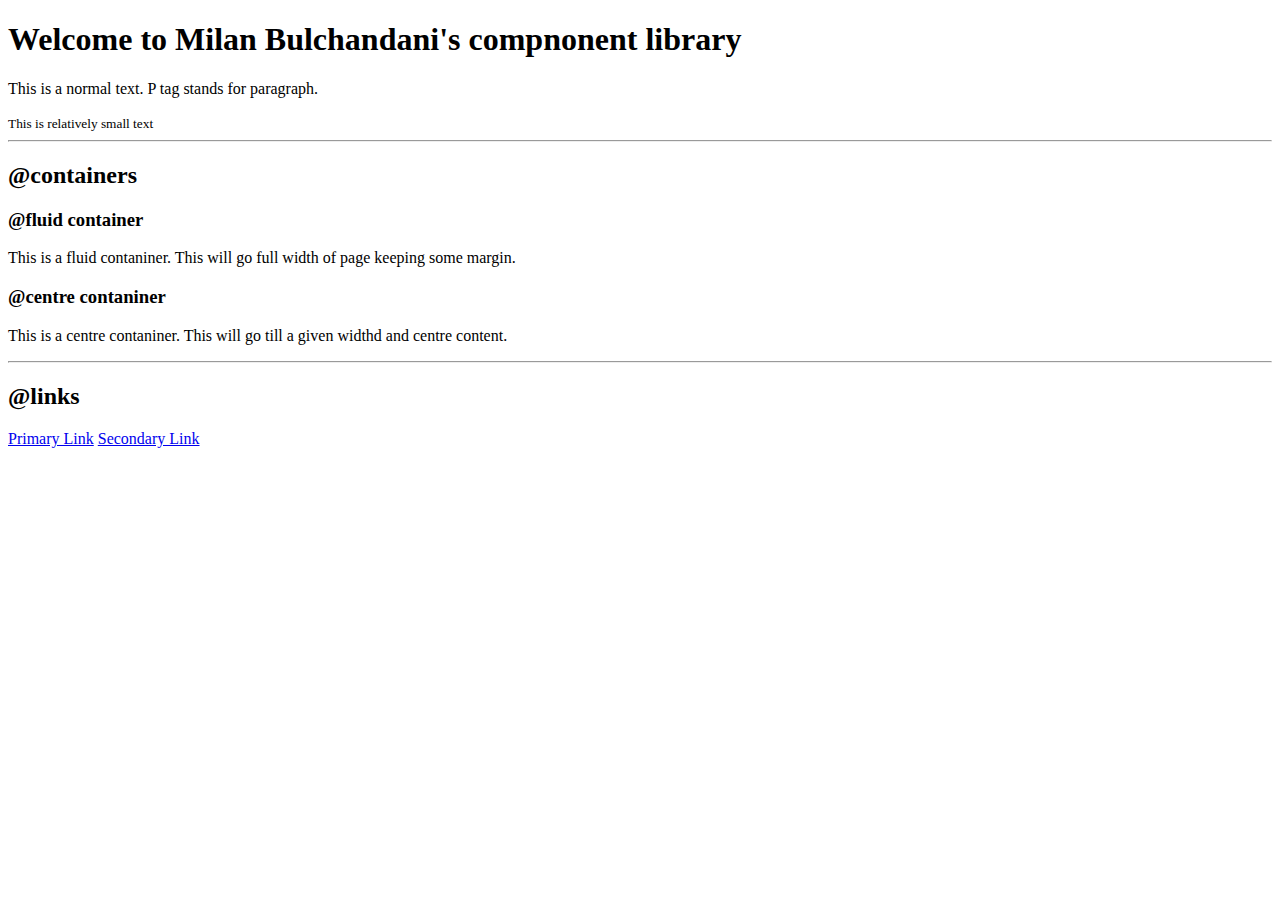
==== index.html @ fd12f9ad "docs: upto links" ====
<!DOCTYPE html>
<html lang="en">
<head>
    <meta charset="UTF-8">
    <meta http-equiv="X-UA-Compatible" content="IE=edge">
    <meta name="viewport" content="width=device-width, initial-scale=1.0">
    <title>Component Library</title>
</head>
<body>
    <h1>Welcome to Milan Bulchandani's compnonent library</h1>
        <p>This is a normal text.  P tag stands for paragraph.</p>
        <small>This is relatively small text</small>

    <hr>

    <h2>@containers</h2>
        <h3>@fluid container</h3>
        <p>This is a fluid contaniner.  This will go full width of page keeping some margin.</p>

        <h3>@centre contaniner</h3>
        <p>This is a centre contaniner.  This will go till a given widthd and centre content.</p>

    <hr>

    <h2>@links</h2>
        <a href="/">Primary Link</a>
        <a href="/">Secondary Link</a>
    
    
    
</body>
</html>
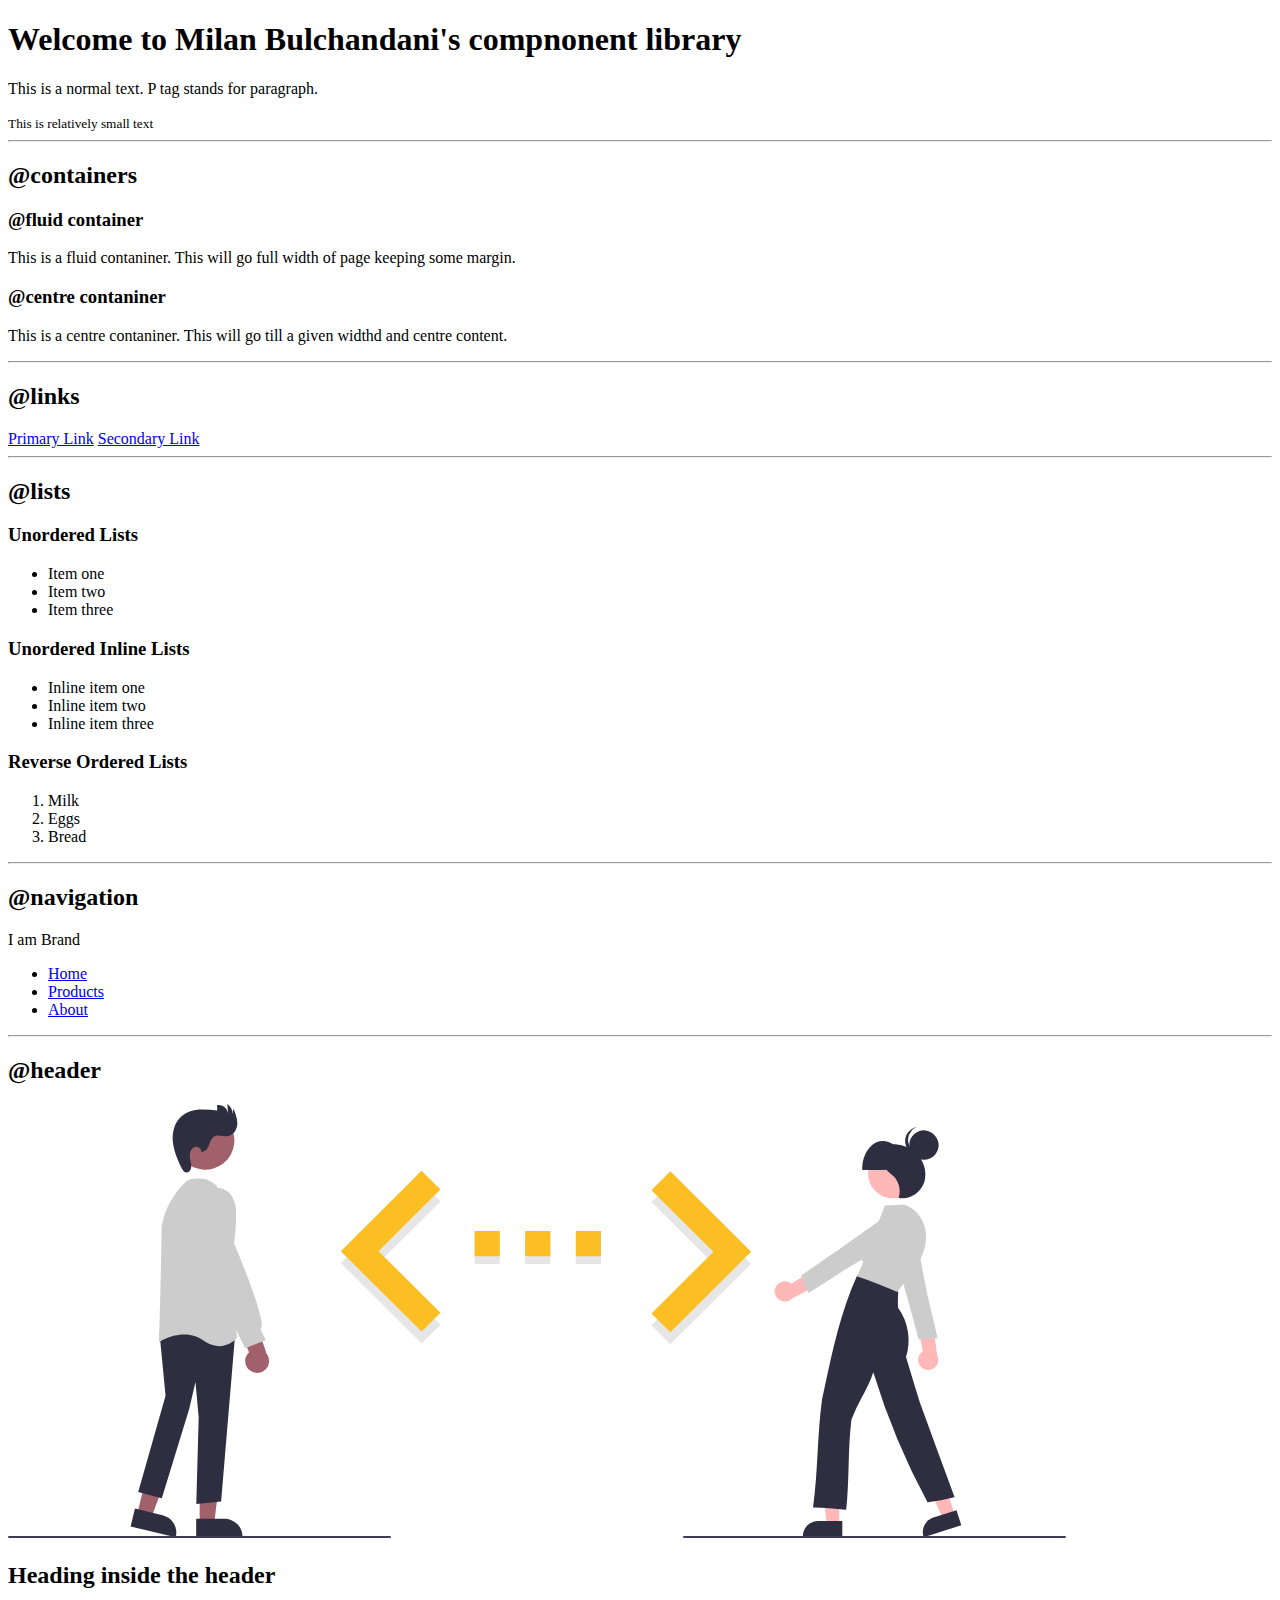
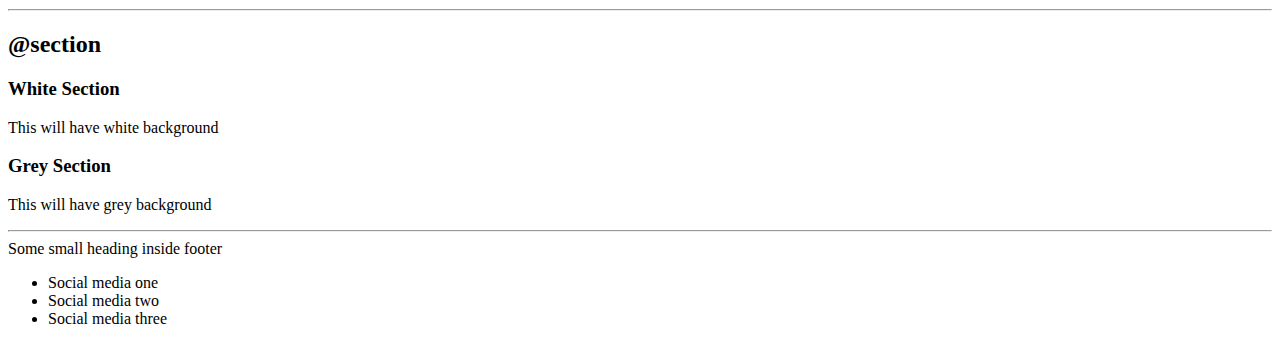
==== commit 5cfcc681: "docs: up to section and footer" ====
--- a/index.html
+++ b/index.html
@@ -25,6 +25,82 @@
     <h2>@links</h2>
         <a href="/">Primary Link</a>
         <a href="/">Secondary Link</a>
+
+    <hr>
+
+    <h2>@lists</h2>
+
+        <h3>Unordered Lists</h3>
+            <ul>
+                <li>Item one</li>
+                <li>Item two</li>
+                <li>Item three</li>
+            </ul>
+
+        <h3>Unordered Inline Lists</h3>
+            <ul>
+                <li>Inline item one</li>
+                <li>Inline item two</li>
+                <li>Inline item three</li>
+            </ul>
+
+        <h3>Reverse Ordered Lists</h3>
+            <ol>
+                <li>Milk</li>
+                <li>Eggs</li>
+                <li>Bread</li>
+            </ol>
+
+    <hr>
+
+    <h2>@navigation</h2>
+        
+        <div>I am Brand</div>
+
+        <ul>
+            <li>
+                <a href="/">Home</a>
+            </li>
+            <li>
+                <a href="/">Products</a>
+            </li>
+            <li>
+                <a href="/">About</a>
+            </li>
+        </ul>
+    
+        <hr>
+
+        <h2>@header</h2>
+            <header>
+                <img src="Images/Coding.svg">
+                <h2>Heading inside the header</h2>
+            </header>
+    
+    <hr>
+
+    <h2>@section</h2>
+        <section>
+            <h3>White Section</h3>
+            <p>This will have white background</p>
+        </section>
+        <seciton>
+            <h3>Grey Section</h3>
+            <p>This will have grey background</p>
+        </seciton>
+
+    <hr>
+    
+    <footer>
+        <div>Some small heading inside footer</div>
+        <ul>
+            <li>Social media one</li>
+            <li>Social media two</li>
+            <li>Social media three</li>
+        </ul>
+    </footer>
+
+        
     
     
     
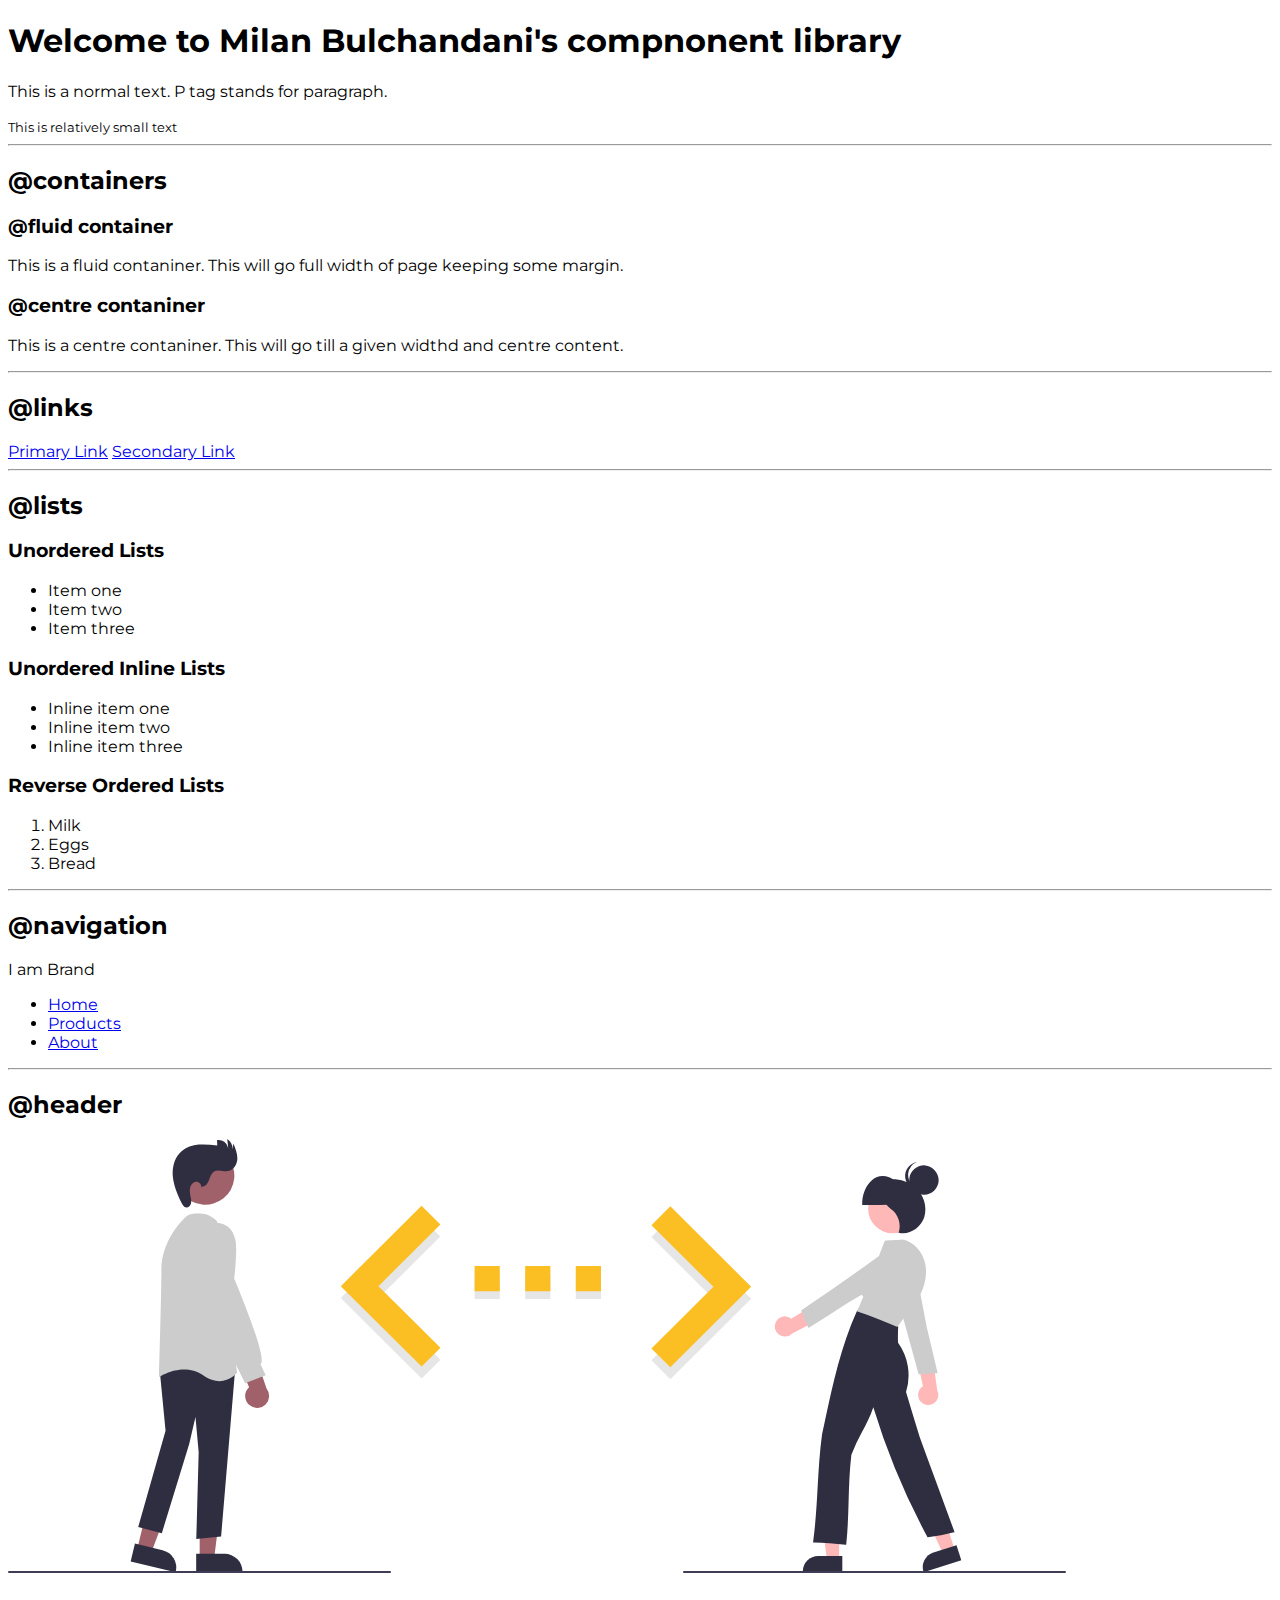
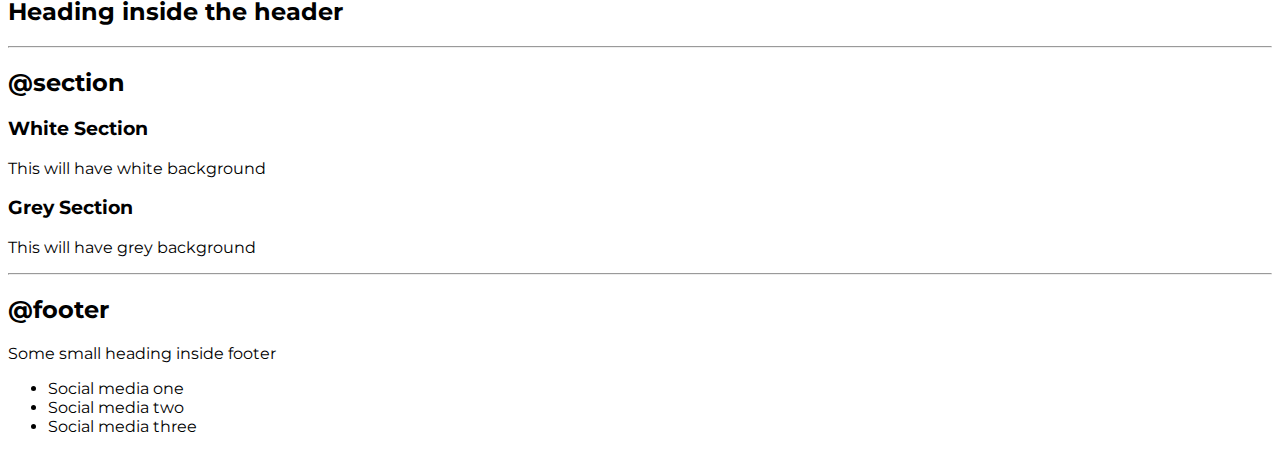
==== commit edff3221: "docs: typography - CSS" ====
--- a/index.html
+++ b/index.html
@@ -5,6 +5,7 @@
     <meta http-equiv="X-UA-Compatible" content="IE=edge">
     <meta name="viewport" content="width=device-width, initial-scale=1.0">
     <title>Component Library</title>
+    <link href="styles.css" rel="stylesheet">
 </head>
 <body>
     <h1>Welcome to Milan Bulchandani's compnonent library</h1>
@@ -90,7 +91,9 @@
         </seciton>
 
     <hr>
-    
+
+    <h2>@footer</h2>
+
     <footer>
         <div>Some small heading inside footer</div>
         <ul>
--- a/styles.css
+++ b/styles.css
@@ -0,0 +1,5 @@
+@import url("https://fonts.googleapis.com/css2?family=Montserrat:wght@400;700&display=swap");
+
+body {
+  font-family: "Montserrat", sans-serif;
+}
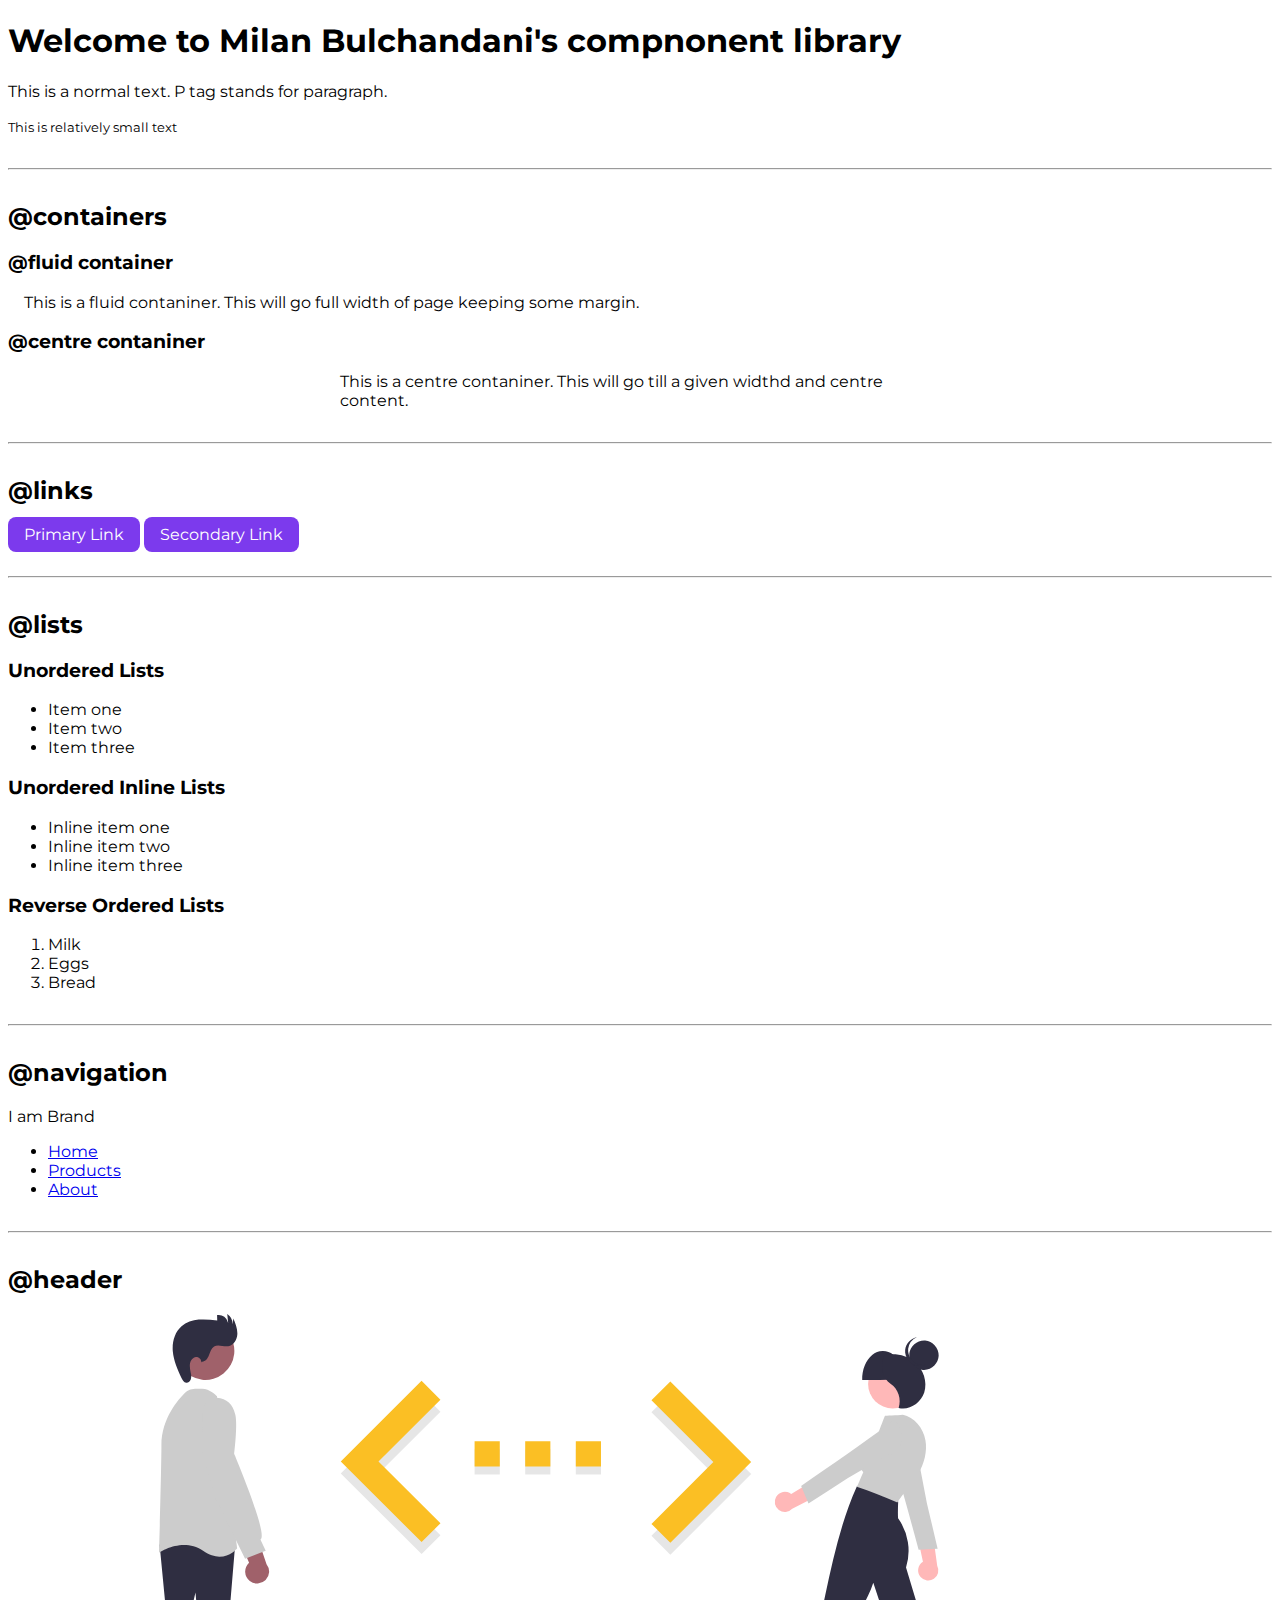
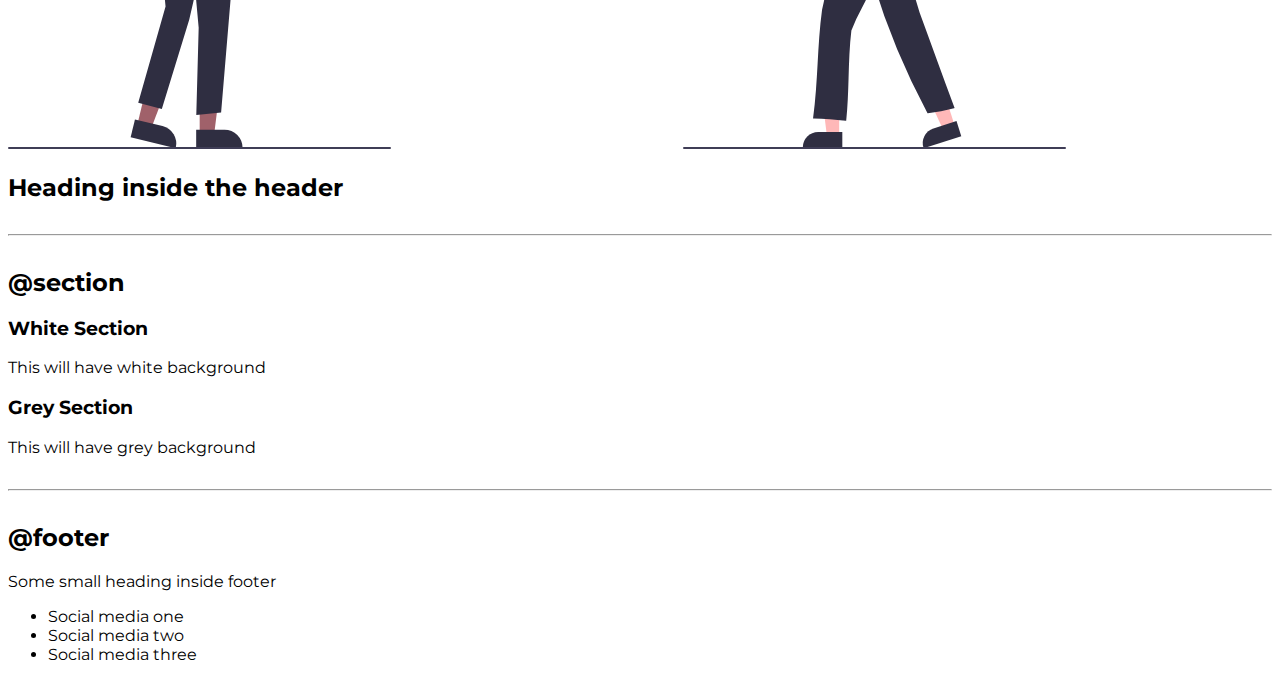
==== commit a33f6e86: "docs: links-css" ====
--- a/index.html
+++ b/index.html
@@ -16,16 +16,16 @@
 
     <h2>@containers</h2>
         <h3>@fluid container</h3>
-        <p>This is a fluid contaniner.  This will go full width of page keeping some margin.</p>
+        <div class="container-fluid">This is a fluid contaniner.  This will go full width of page keeping some margin.</div>
 
         <h3>@centre contaniner</h3>
-        <p>This is a centre contaniner.  This will go till a given widthd and centre content.</p>
+        <div class="container-centre">This is a centre contaniner.  This will go till a given widthd and centre content.</div>
 
     <hr>
 
     <h2>@links</h2>
-        <a href="/">Primary Link</a>
-        <a href="/">Secondary Link</a>
+        <a class="link primary-link" href="/">Primary Link</a>
+        <a class="link secondary-link" href="/">Secondary Link</a>
 
     <hr>
 
--- a/styles.css
+++ b/styles.css
@@ -1,5 +1,41 @@
 @import url("https://fonts.googleapis.com/css2?family=Montserrat:wght@400;700&display=swap");
+
+:root {
+  --primary-color: #7c3aed;
+}
 
 body {
   font-family: "Montserrat", sans-serif;
 }
+
+hr {
+  margin: 2rem 0rem;
+}
+
+/** CONTAINER **/
+.container-fluid {
+  padding: 0rem 1rem;
+}
+
+.container-centre {
+  max-width: 600px;
+  margin: auto;
+}
+
+/** LINKS **/
+.link {
+  text-decoration: none;
+  padding: 0.5rem 1rem;
+}
+
+.primary-link {
+  background-color: var(--primary-color);
+  border-radius: 0.5rem;
+  color: white;
+}
+
+.secondary-link {
+  background-color: var(--primary-color);
+  border-radius: 0.5rem;
+  color: white;
+}
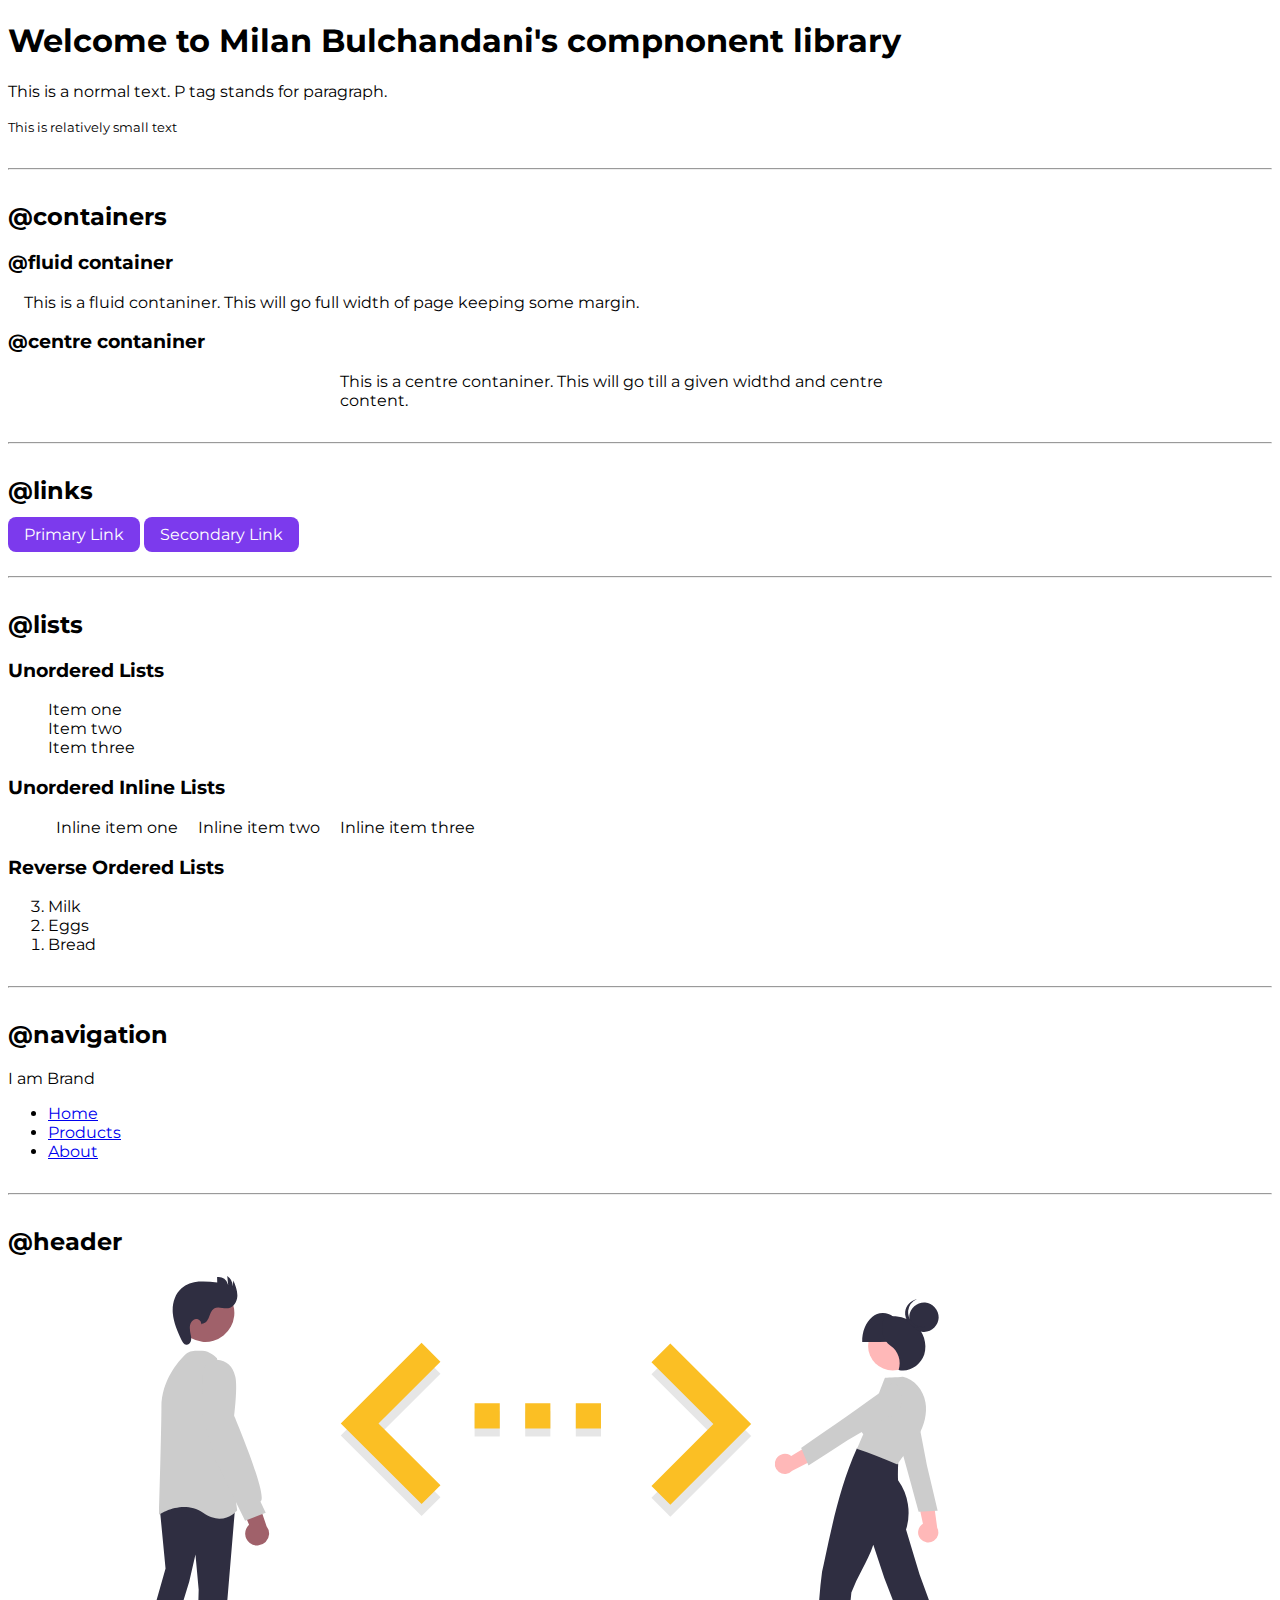
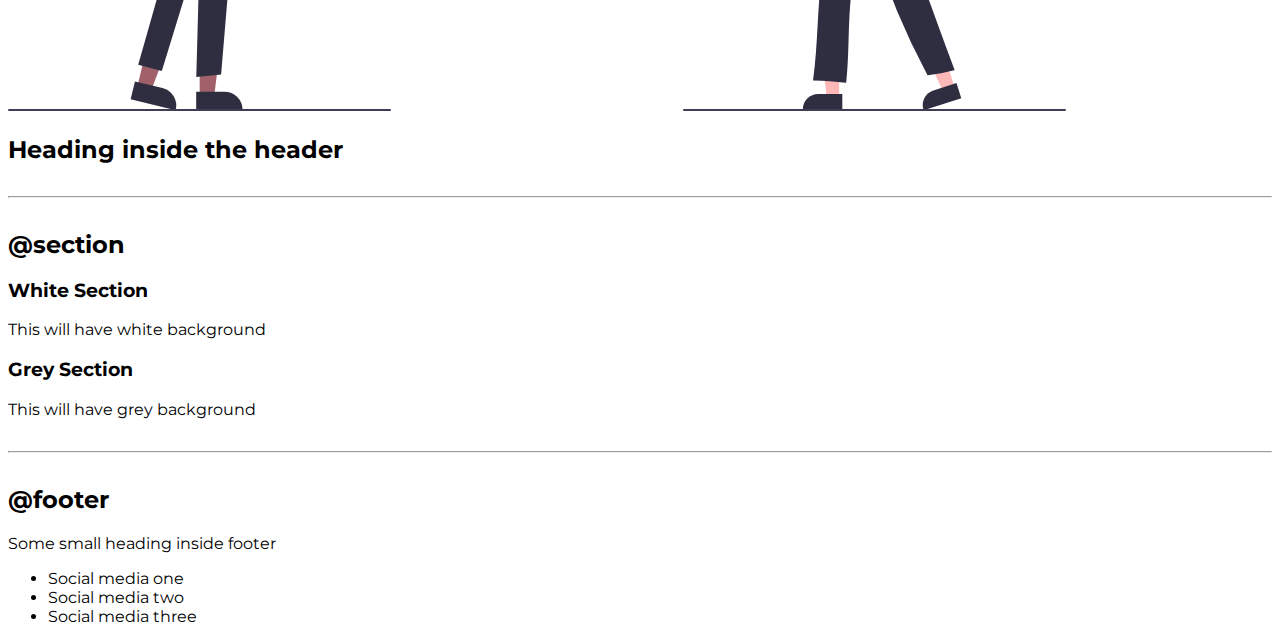
==== commit ff04ca37: "docs: lists" ====
--- a/index.html
+++ b/index.html
@@ -32,21 +32,21 @@
     <h2>@lists</h2>
 
         <h3>Unordered Lists</h3>
-            <ul>
+            <ul class="list-non-bullet">
                 <li>Item one</li>
                 <li>Item two</li>
                 <li>Item three</li>
             </ul>
 
         <h3>Unordered Inline Lists</h3>
-            <ul>
-                <li>Inline item one</li>
-                <li>Inline item two</li>
-                <li>Inline item three</li>
+            <ul class="list-non-bullet">
+                <li class="list-item-inline">Inline item one</li>
+                <li class="list-item-inline">Inline item two</li>
+                <li class="list-item-inline">Inline item three</li>
             </ul>
 
         <h3>Reverse Ordered Lists</h3>
-            <ol>
+            <ol reversed>
                 <li>Milk</li>
                 <li>Eggs</li>
                 <li>Bread</li>
--- a/styles.css
+++ b/styles.css
@@ -39,3 +39,13 @@
   border-radius: 0.5rem;
   color: white;
 }
+
+/** LISTS **/
+.list-non-bullet {
+  list-style: none;
+}
+
+.list-item-inline {
+  display: inline;
+  padding: 0rem 0.5rem;
+}
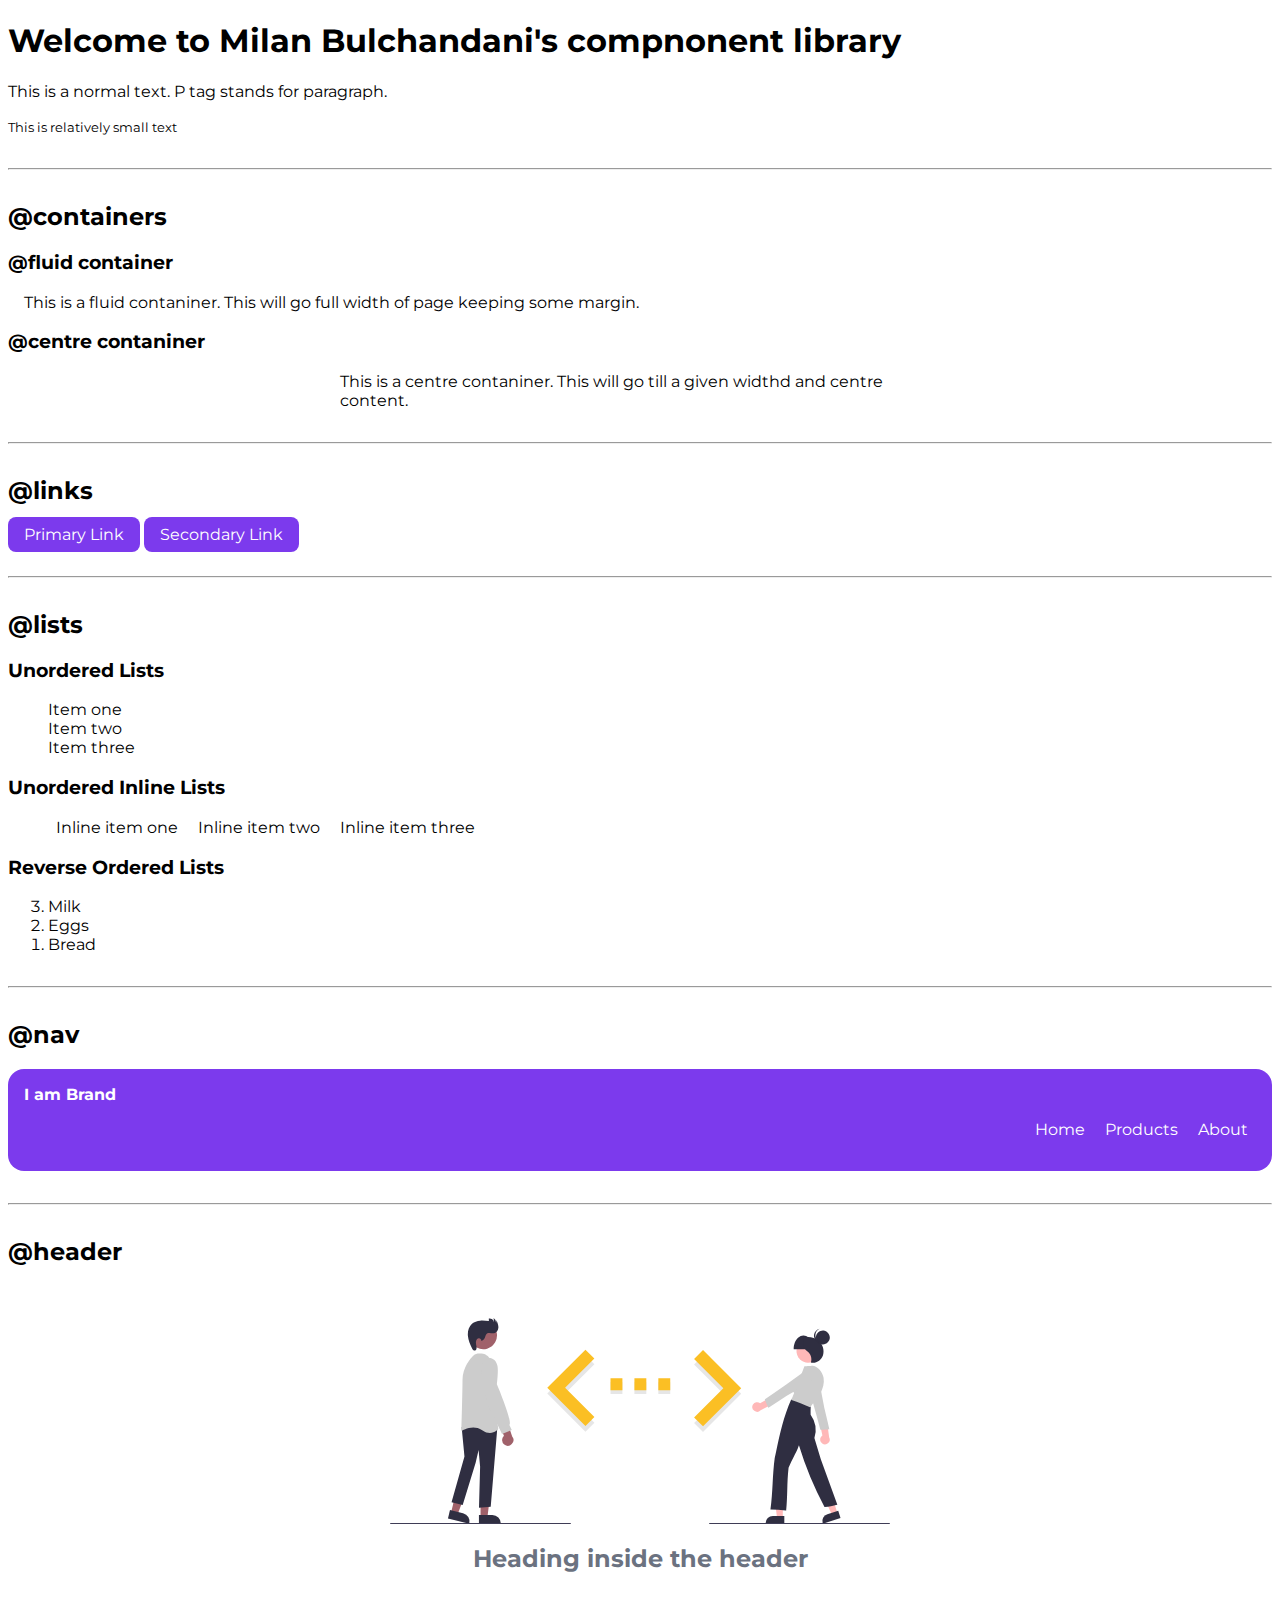
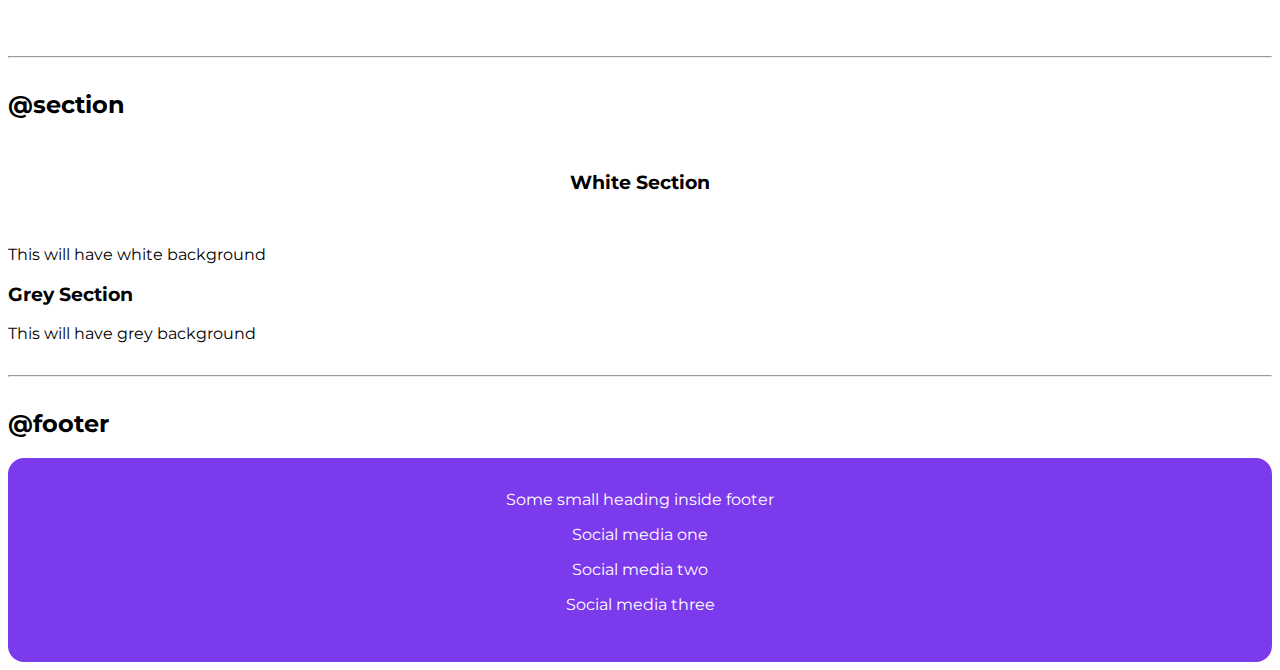
==== commit 5e45c878: "docs: footer" ====
--- a/index.html
+++ b/index.html
@@ -54,21 +54,22 @@
 
     <hr>
 
-    <h2>@navigation</h2>
+    <h2>@nav</h2>
         
-        <div>I am Brand</div>
-
-        <ul>
-            <li>
-                <a href="/">Home</a>
-            </li>
-            <li>
-                <a href="/">Products</a>
-            </li>
-            <li>
-                <a href="/">About</a>
-            </li>
-        </ul>
+        <nav class="navigation">
+            <div class="nav-brand">I am Brand</div>
+            <ul class="list-non-bullet">
+                <li class="list-item-inline">
+                    <a href="/">Home</a>
+                </li>
+                <li class="list-item-inline">
+                    <a href="/">Products</a>
+                </li>
+                <li class="list-item-inline">
+                    <a href="/">About</a>
+                </li>
+            </ul>
+        </nav>
     
         <hr>
 
@@ -96,11 +97,11 @@
 
     <footer>
         <div>Some small heading inside footer</div>
-        <ul>
-            <li>Social media one</li>
-            <li>Social media two</li>
-            <li>Social media three</li>
-        </ul>
+        
+            <p>Social media one</p>
+            <p>Social media two</p>
+            <p>Social media three</p>
+        
     </footer>
 
         
--- a/styles.css
+++ b/styles.css
@@ -2,6 +2,7 @@
 
 :root {
   --primary-color: #7c3aed;
+  --dark-grey: #6b7280;
 }
 
 body {
@@ -49,3 +50,55 @@
   display: inline;
   padding: 0rem 0.5rem;
 }
+
+/** NAVIGATION **/
+.navigation {
+    background-color: var(--primary-color);
+    color: white;
+    padding: 1rem;
+    border-radius: 1rem;
+}
+
+.navigation a {
+    color: white;
+    text-decoration: none;
+}
+
+.navigation .list-non-bullet {
+    text-align: right;
+}
+
+.nav-brand {
+    font-weight: bold;
+}
+
+/** HEADER **/
+header {
+    padding: 2rem;
+}
+
+header img {
+    max-width: 500px;
+    display: block;
+    margin: auto;
+}
+
+header h2 {
+    color: var(--dark-grey);
+    text-align: center;
+}
+
+/** SECTION **/
+section h3 {
+    text-align: center;
+    padding: 2rem;
+}
+
+/** FOOTER **/
+footer {
+    background-color: var(--primary-color);
+    padding: 2rem 1rem;
+    text-align: center;
+    color: white;
+    border-radius: 1rem;
+}
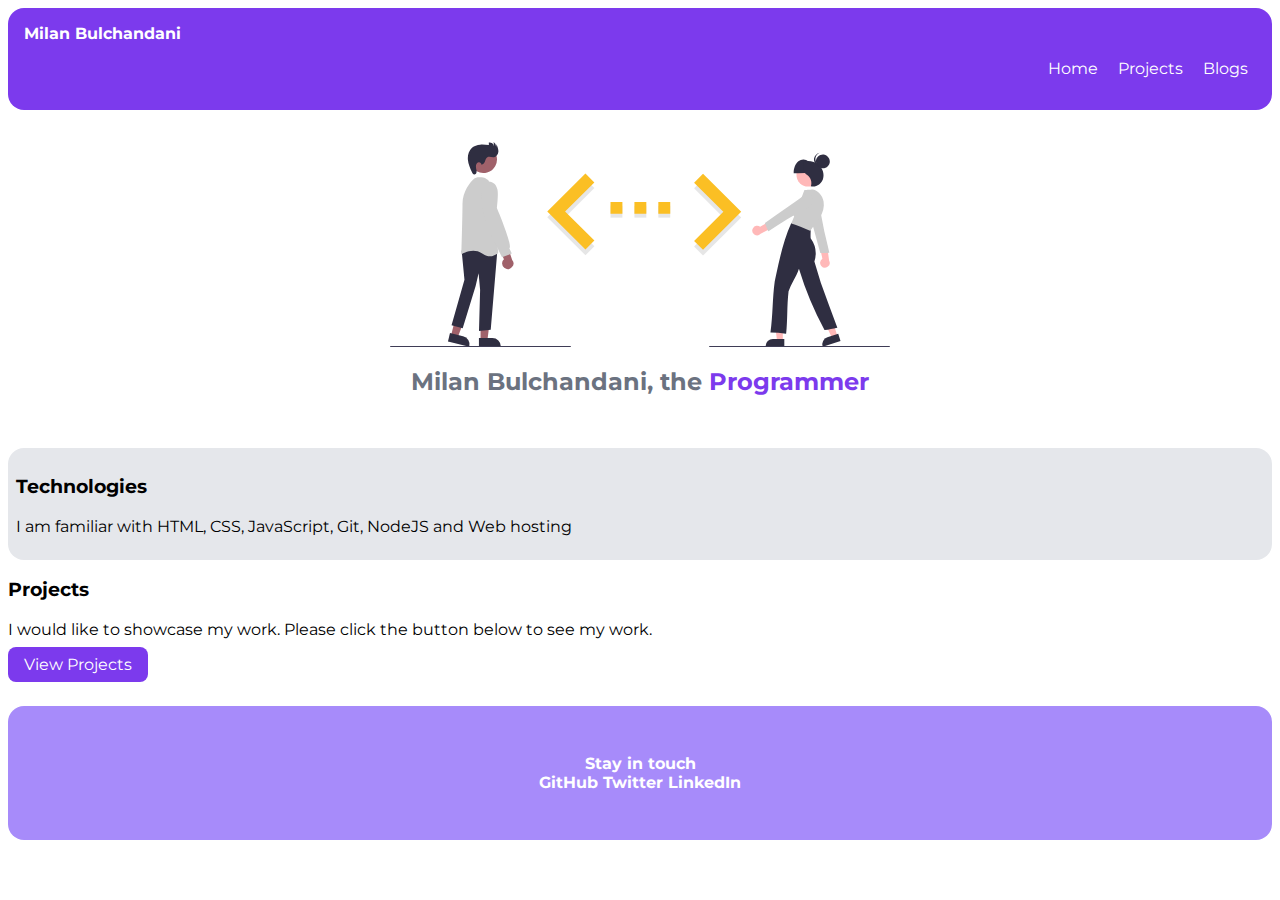
==== commit ce0dfcaf: "full update" ====
--- a/index.html
+++ b/index.html
@@ -4,109 +4,53 @@
     <meta charset="UTF-8">
     <meta http-equiv="X-UA-Compatible" content="IE=edge">
     <meta name="viewport" content="width=device-width, initial-scale=1.0">
-    <title>Component Library</title>
+    <title>Milan Bulchandani</title>
     <link href="styles.css" rel="stylesheet">
 </head>
 <body>
-    <h1>Welcome to Milan Bulchandani's compnonent library</h1>
-        <p>This is a normal text.  P tag stands for paragraph.</p>
-        <small>This is relatively small text</small>
+    <nav class="navigation">
+        <div class="nav-brand">Milan Bulchandani</div>
+        <ul class="list-non-bullet">
+            <li class="list-item-inline">
+                <a href="/">Home</a>
+            </li>
+            <li class="list-item-inline">
+                <a href="/projects.html">Projects</a>
+            </li>
+            <li class="list-item-inline">
+                <a href="/blogs.html">Blogs</a>
+            </li>
+        </ul>
+    </nav>
 
-    <hr>
+    <! ––-------------------------------------Header------------------------------------>
+    
+    <header>
+        <img src="Images/Coding.svg">
+        <h2>Milan Bulchandani, the <span>Programmer</span></h2>
+    </header>
 
-    <h2>@containers</h2>
-        <h3>@fluid container</h3>
-        <div class="container-fluid">This is a fluid contaniner.  This will go full width of page keeping some margin.</div>
+    <! -------------------------------------Section------------------------------------>
+    
+    <section class="technologies">
+        <h3>Technologies</h3>
+        <p>I am familiar with HTML, CSS, JavaScript, Git, NodeJS and Web hosting</p>
+    </section>
+    <seciton class="projects">
+        <h3>Projects</h3>
+        <p>I would like to showcase my work.  Please click the button below to see my work.</p>
+        <a class="link primary-link" href="/">View Projects</a>
+    </seciton>
 
-        <h3>@centre contaniner</h3>
-        <div class="container-centre">This is a centre contaniner.  This will go till a given widthd and centre content.</div>
-
-    <hr>
-
-    <h2>@links</h2>
-        <a class="link primary-link" href="/">Primary Link</a>
-        <a class="link secondary-link" href="/">Secondary Link</a>
-
-    <hr>
-
-    <h2>@lists</h2>
-
-        <h3>Unordered Lists</h3>
-            <ul class="list-non-bullet">
-                <li>Item one</li>
-                <li>Item two</li>
-                <li>Item three</li>
-            </ul>
-
-        <h3>Unordered Inline Lists</h3>
-            <ul class="list-non-bullet">
-                <li class="list-item-inline">Inline item one</li>
-                <li class="list-item-inline">Inline item two</li>
-                <li class="list-item-inline">Inline item three</li>
-            </ul>
-
-        <h3>Reverse Ordered Lists</h3>
-            <ol reversed>
-                <li>Milk</li>
-                <li>Eggs</li>
-                <li>Bread</li>
-            </ol>
-
-    <hr>
-
-    <h2>@nav</h2>
-        
-        <nav class="navigation">
-            <div class="nav-brand">I am Brand</div>
-            <ul class="list-non-bullet">
-                <li class="list-item-inline">
-                    <a href="/">Home</a>
-                </li>
-                <li class="list-item-inline">
-                    <a href="/">Products</a>
-                </li>
-                <li class="list-item-inline">
-                    <a href="/">About</a>
-                </li>
-            </ul>
-        </nav>
-    
-        <hr>
-
-        <h2>@header</h2>
-            <header>
-                <img src="Images/Coding.svg">
-                <h2>Heading inside the header</h2>
-            </header>
-    
-    <hr>
-
-    <h2>@section</h2>
-        <section>
-            <h3>White Section</h3>
-            <p>This will have white background</p>
-        </section>
-        <seciton>
-            <h3>Grey Section</h3>
-            <p>This will have grey background</p>
-        </seciton>
-
-    <hr>
-
-    <h2>@footer</h2>
+    <! -------------------------------------Footer------------------------------------>
 
     <footer>
-        <div>Some small heading inside footer</div>
+        <div>Stay in touch</div>
         
-            <p>Social media one</p>
-            <p>Social media two</p>
-            <p>Social media three</p>
-        
+            <a href="https://github.com/This-is-Milano">GitHub</a>
+            <a href="https://twitter.com/This_is_Milano">Twitter</a>
+            <a href="https://www.linkedin.com/in/milan-b-abb320139/">LinkedIn</a>
     </footer>
 
-        
-    
-    
-    
 </body>
 </html>--- a/styles.css
+++ b/styles.css
@@ -3,6 +3,8 @@
 :root {
   --primary-color: #7c3aed;
   --dark-grey: #6b7280;
+  --projects-light-grey: #E5E7EB;
+  --footer: #A78BFA;
 }
 
 body {
@@ -88,17 +90,29 @@
     text-align: center;
 }
 
+header span {
+  color: var(--primary-color);
+}
+
 /** SECTION **/
-section h3 {
-    text-align: center;
-    padding: 2rem;
+section {
+    background-color: var(--projects-light-grey);
+    padding: 0.5rem;
+    border-radius: 1rem;
 }
 
 /** FOOTER **/
 footer {
-    background-color: var(--primary-color);
-    padding: 2rem 1rem;
+    background-color: var(--footer);
+    padding: 3rem;
+    margin-top: 2rem;
     text-align: center;
+    font-weight: bold;
     color: white;
     border-radius: 1rem;
 }
+
+footer a {
+  color: white;
+  text-decoration: none;
+}
